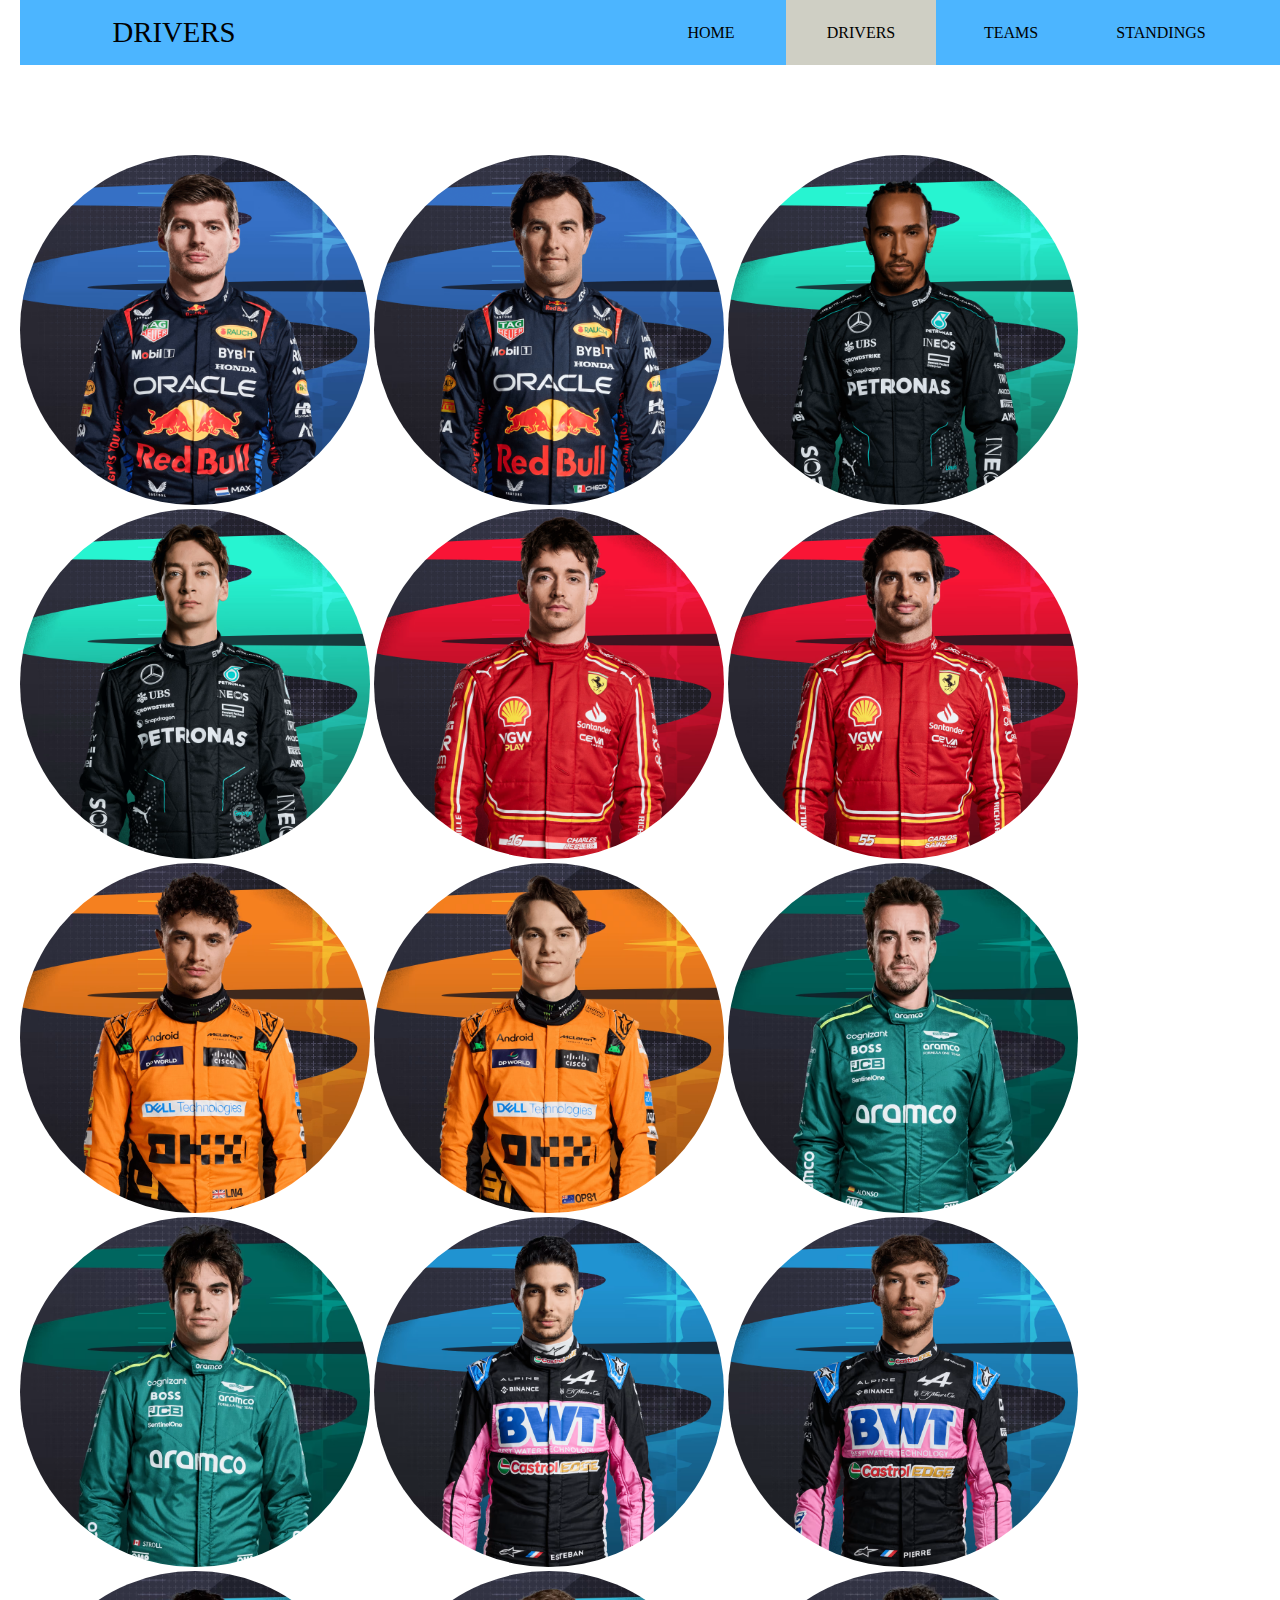
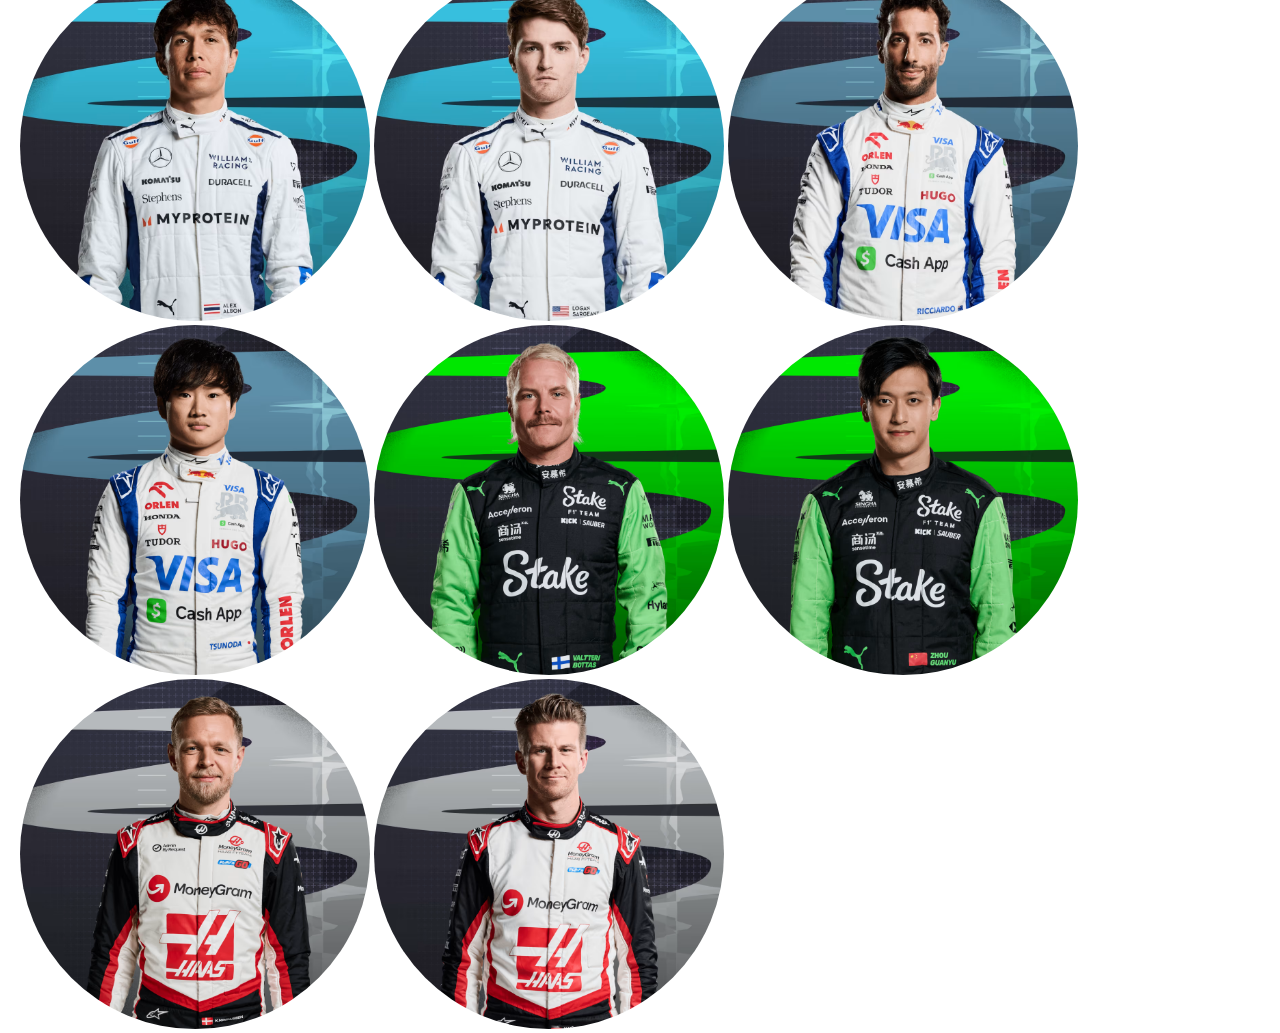
==== drivers.html @ 5ef73b14 "First" ====
<!DOCTYPE html>
<html>

<head lang="en">
    <!--Defines characters and language-->
    <meta charset="utf-8" content="width=device-width, initial-scale=1.0">
    <!--Style sheet reference-->
    <link rel="stylesheet" type="text/css" href="css/style.css">

    <!--Favicon-->
    <link rel="icon" type="image/x-icon" href="favicon/f1logo.avif">

    <title>Drivers</title>
</head>

<header>
    <!--Navigation bar-->
    <nav class="nav">
        <div class="nav-container">
            <div class="page">
                <a>Drivers</a>
            </div>
            <div class="main_list" id="mainListDiv">
                <ul>
                    <li><a href="index.html">Home</a></li>
                    <li><a href="#" class="current-page">Drivers</a>
                        <ul>
                            <li><a href="legends.html">Legends</a></li>
                        </ul>
                    </li>
                    <li><a href="teams.html">Teams</a></li>
                    <li><a href="#">Standings</a>
                        <ul>
                            <li><a href="driverStanding.html">Driver Standings</a></li>
                            <li><a href="constructorStandings.html">Constructor Standings</a></li>
                        </ul>
                    </li>
                </ul>
            </div>
            <div class="media_button">
                <button class="main_media_button" id="mediaButton">
                    <span></span>
                    <span></span>
                    <span></span>
                </button>
            </div>
        </div>
    </nav>
</header>

<body>

    <div class="drivers">
        <!--Images below all taken from https://www.formula1.com/en/drivers/max-verstappen.html-->
        <div class="pics">
            <div class="container">
                <img src="drivers_img/max.avif" alt="Max" class="image">
                <a href="https://www.formula1.com/en/drivers/max-verstappen.html" target="_blank">
                    <div class="overlay redbull">
                        <div class="text">
                            <b><u>Max Verstappen</u></b> <br>
                            He was born in Belgium.
                            He is a 3 time World Champion and the youngest
                            grand prix winner.
                        </div>
                    </div>
                </a>
            </div>

            <div class="container">
                <img src="drivers_img/checo.avif" alt="Checo" class="image">
                <a href="https://www.formula1.com/en/drivers/sergio-perez.html" target="_blank">
                    <div class="overlay redbull">
                        <div class="text">
                            <b><u>Sergio "Checo" Perez</u></b> <br>
                            Previously racing for Sauber, Mclaren,
                            Force India and Racing Point, now drives for
                            Redbull.
                        </div>
                    </div>
                </a>
            </div>

            <div class="container">
                <img src="drivers_img/lewis.avif" alt="Lewis" class="image">
                <a href="https://www.formula1.com/en/drivers/lewis-hamilton.html" target="_blank">
                    <div class="overlay mercedes">
                        <div class="text">
                            <b><u>Sir Lewis Hamilton</u></b> <br>
                            Lewis has 103 victories , 103 pole positions and
                            183 podiums. He is a 7 time World Champion.
                        </div>
                    </div>
                </a>
            </div>

            <div class="container">
                <img src="drivers_img/george.avif" alt="George" class="image">
                <a href="https://www.formula1.com/en/drivers/george-russell.html" target="_blank">
                    <div class="overlay mercedes">
                        <div class="text">
                            <b><u>George Russell</u></b> <br>
                            George Russell drove for Williams from
                            2019-2021 where he moved to their sister team,
                            Mercedes.
                        </div>
                    </div>
                </a>
            </div>

            <div class="container">
                <img src="drivers_img/charles.avif" alt="Charles" class="image">
                <a href="https://www.formula1.com/en/drivers/charles-leclerc.html" target="_blank">
                    <div class="overlay ferrari">
                        <div class="text">
                            <b><u>Charles Leclerc</u></b> <br>
                            He as born in Monte Carlo, Monaco.
                            Charles has won 5 races and 23 podiums.
                        </div>
                    </div>
                </a>
            </div>

            <div class="container">
                <img src="drivers_img/carlos.avif" alt="Carlos" class="image">
                <a href="https://www.formula1.com/en/drivers/carlos-sainz.html" target="_blank">
                    <div class="overlay ferrari">
                        <div class="text">
                            <b><u>Carlos Sainz</u></b> <br>
                            Carlos has driven for 4 teams over his
                            8 year career: Toro Rosso, Renault, Mclaren
                            and Ferrari.
                            At the 2022 British Grand Prix, Sainz
                            got his first career win.
                        </div>
                    </div>
                </a>
            </div>

            <div class="container">
                <img src="drivers_img/lando.avif" alt="Lando" class="image">
                <a href="https://www.formula1.com/en/drivers/lando-norris.html" target="_blank">
                    <div class="overlay mclaren">
                        <div class="text">
                            <b><u>Lando Norris</u></b> <br>
                            Lando is a Birtish and Belgian driver.
                            He has only raced for Mclaren since he started in 2019.
                            Lando has not had his first race win yet.
                        </div>
                    </div>
                </a>
            </div>

            <div class="container">
                <img src="drivers_img/oscar.avif" alt="Oscar" class="image">
                <a href="https://www.formula1.com/en/drivers/oscar-piastri.html" target="_blank">
                    <div class="overlay mclaren">
                        <div class="text">
                            <b><u>Oscar Piastri</u></b> <br>
                            Oscar stared his F1 career in 2023,
                            starting with Mclaren.
                            In the Qatar Sprint race, the Australian
                            took his first F1 race win.
                        </div>
                    </div>
                </a>
            </div>

            <div class="container">
                <img src="drivers_img/fernando.avif" alt="Fernando" class="image">
                <a href="https://www.formula1.com/en/drivers/fernando-alonso.html" target="_blank">
                    <div class="overlay aston">
                        <div class="text">
                            <b><u>Fernando Alonso</u></b> <br>
                            The 4 time World Champion is only
                            1 of the 5 frivers to win a Formula 1
                            World Championship and Le Mans 24 hours.
                        </div>
                    </div>
                </a>
            </div>

            <div class="container">
                <img src="drivers_img/lance.avif" alt="Lance" class="image">
                <a href="https://www.formula1.com/en/drivers/lance-stroll.html" target="_blank">
                    <div class="overlay aston">
                        <div class="text">
                            <b><u>Lance Stroll</u></b> <br>
                            The Canadian driver has prviously driven for
                            Williams and Racing Point before moving to Astone Martin
                            in 2021.
                        </div>
                    </div>
                </a>
            </div>

            <div class="container">
                <img src="drivers_img/ocon.avif" alt="Ocon" class="image">
                <a href="https://www.formula1.com/en/drivers/esteban-ocon.html" target="_blank">
                    <div class="overlay alpine">
                        <div class="text">
                            <b><u>Esteban Ocon</u></b> <br>
                            Making his F1 debut in 2016
                            racing for Manor Racing, moving to Renault
                            in 2020, who turned to alpine in 2021.
                            Winning his first F1 race in 2021
                        </div>
                    </div>
                </a>
            </div>

            <div class="container">
                <img src="drivers_img/gasly.avif" alt="Gasly" class="image">
                <a href="https://www.formula1.com/en/drivers/pierre-gasly.html" target="_blank">
                    <div class="overlay alpine">
                        <div class="text">
                            <b><u>Pierre Gasly</u></b> <br>
                            Gasly joined Formula 1 in 2017 for Toro Rosso
                            before joining Alpine in 2023. Getting his first win
                            in Monza in 2020.
                        </div>
                    </div>
                </a>
            </div>

            <div class="container">
                <img src="drivers_img/albon.avif" alt="Albon" class="image">
                <a href="https://www.formula1.com/en/drivers/alexander-albon.html" target="_blank">
                    <div class="overlay williams">
                        <div class="text">
                            <b><u>Alexander Albon</u></b> <br>
                            Alex is a Thai and british F1 driver.
                            Starting in 2019 for Toro Rosso driving with Max
                            Verstappen before moving to Williams in 2022.
                        </div>
                    </div>
                </a>
            </div>

            <div class="container">
                <img src="drivers_img/logan.avif" alt="Logan" class="image">
                <a href="https://www.formula1.com/en/drivers/logan-sargeant.html" target="_blank">
                    <div class="overlay williams">
                        <div class="text">
                            <b><u>Logan Sargeant</u></b> <br>
                            Younger brother of NASCAR driver
                            Dalton Sargeant, the American joined Formula 1
                            in 2023 for Williams.
                        </div>
                    </div>
                </a>
            </div>

            <div class="container">
                <img src="drivers_img/daniel.avif" alt="Daniel" class="image">
                <a href="https://www.formula1.com/en/drivers/daniel-ricciardo.html" target="_blank">
                    <div class="overlay toro">
                        <div class="text">
                            <b><u>Daniel Ricciardo</u></b> <br>
                            The Australian driver started his career
                            in 2011 for a Spanish team HRT.
                            He has raced for 5 teams since then:
                            Toro Rosso, Red Bull, Renault, Mclaren and
                            AlphaTauri.
                        </div>
                    </div>
                </a>
            </div>

            <div class="container">
                <img src="drivers_img/yuki.avif" alt="Yuki" class="image">
                <a href="https://www.formula1.com/en/drivers/yuki-tsunoda.html" target="_blank">
                    <div class="overlay toro">
                        <div class="text">
                            <b><u>Yuki Tsunoda</u></b> <br>
                            Yuki started F1 in 2021, driving for AlphaTauri
                            and is still driving for them. He has not won
                            a race yet
                        </div>
                    </div>
                </a>
            </div>

            <div class="container">
                <img src="drivers_img/bottas.avif" alt="Bottas" class="image">
                <a href="https://www.formula1.com/en/drivers/valtteri-bottas.html" target="_blank">
                    <div class="overlay kick">
                        <div class="text">
                            <b><u>Valterri Bottas</u></b> <br>
                            Bottas is a Finnish driver. He started racing
                            in 2013 for Williams until 2016. He then moved to
                            Mercedes next to Lewis Hamilton. He then moved to Kick Sauber
                            in 2022.
                        </div>
                    </div>
                </a>
            </div>

            <div class="container">
                <img src="drivers_img/zhou.avif" alt="Zhou" class="image">
                <a href="https://www.formula1.com/en/drivers/guanyu-zhou.html" target="_blank">
                    <div class="overlay kick">
                        <div class="text">
                            <b><u>Zhou Guanyu</u></b> <br>
                            He is the first Chinese Formula 1 driver. Debuting
                            in 2022. In his debut race on Bahrain, he finished in 10th
                            gaining him a point in his first ever Formula 1 race.
                        </div>
                    </div>
                </a>
            </div>

            <div class="container">
                <img src="drivers_img/kmag.avif" alt="Kmag" class="image">
                <a href="https://www.formula1.com/en/drivers/kevin-magnussen.html" target="_blank">
                    <div class="overlay haas">
                        <div class="text">
                            <b><u>Kevin Magnussen</u></b> <br>
                            The Danish driver debuted in F1 in 2014 to 2020, to come make a
                            surprise comeback in 2020. Starting with Mclaren and moving to Renault.
                            Then came back with Haas.
                        </div>
                    </div>
                </a>
            </div>

            <div class="container">
                <img src="drivers_img/nico.avif" alt="Nico" class="image">
                <a href="https://www.formula1.com/en/drivers/nico-hulkenberg.html" target="_blank">
                    <div class="overlay haas">
                        <div class="text">
                            <b><u>Nico Hülkenberg</u></b> <br>
                            Hülkenberg is a German driver.
                            He has driven for many teams:
                            Williams, Force India, Sauber, Renault,
                            Racing Point, Aston Martin, Haas.
                        </div>
                    </div>
                </a>
            </div>
        </div>
    </div>    

    <script src="js/script.js"></script>
</body>

<footer>

</footer>

</html>
---- css/style.css ----
* {
    margin: 0;
    padding: 0;
    transition: all 0.4s;
}

body {
    margin-left: 20px;
    background-color: rgb(255, 255, 255);
}


table {
    width: 100%;
}

table,
th,
td {
    padding-right: 10px;
    padding-bottom: 10px;
    text-align: left;
    font-size: 25px;
    /* border: 2px solid black; */
}

th {
    border: 2px solid black;
}

td {
    text-align: center;
    padding-left: 8px;
    border-color: rgb(52, 46, 46);
    border-style: ridge;
}


/* Code taken from https://codepen.io/abdosteif/pen/bRoyMb */
.nav-container {
    margin: 0 5% 5% 5%;
}

/* Navbar section */

.current-page {
    background-color: rgb(207, 207, 196);
}

.nav {
    margin-bottom: 20px;
    width: 100%;
    height: 65px;
    position: fixed;
    line-height: 65px;
    text-align: center;
    /* Bring the nav to the front so nothing overlaps it */
    z-index: 1;
    background-color: rgb(76, 181, 255);
}

.nav div.page {
    width: 180px;
    height: 10px;
    position: absolute;
}

.nav div.page a {
    text-decoration: none;
    color: black;
    font-size: 1.8em;
    text-transform: uppercase;
}


.nav div.main_list {
    width: 600px;
    height: 65px;
    float: right;
}

.nav div.main_list ul {
    width: 100%;
    height: 65px;
    display: flex;
    list-style: none;
}

.nav div.main_list ul ul {
    display: none;
}

.nav div.main_list ul li {
    width: 150px;
    height: 65px;
    background-color: rgb(76, 181, 255);
}

.nav div.main_list li a {
    display: block;
    width: 150px;
    height: 65px;
    text-align: center;
    text-decoration: none;
    line-height: 50px;
}

.nav div.main_list ul li a {
    text-decoration: none;
    color: black;
    line-height: 65px;
    text-transform: uppercase;
}

.nav div.main_list ul li a:hover {
    background-color: darkgrey;
}

.nav div.main_list li:hover ul {
    display: flex;
    flex-direction: column;
    width: 100%;
}

.nav div.main_list li:hover ul li a {
    width: 100%;
    text-align: center;
    line-height: 1.9em;
}

.nav div.media_button {
    width: 40px;
    height: 40px;
    background-color: transparent;
    position: absolute;
    right: 15px;
    top: 12px;
    display: none;
}

.nav div.media_button button.main_media_button {
    width: 100%;
    height: 100%;
    background-color: transparent;
    outline: 0;
    border: none;
    cursor: pointer;
}

.nav div.media_button button.main_media_button span {
    width: 98%;
    height: 1px;
    display: block;
    background-color: black;
    margin-top: 9px;
    margin-bottom: 10px;
}

.nav div.media_button button.main_media_button:hover span:nth-of-type(1) {
    transform: rotateY(180deg);
    transition: all 0.5s;
    background-color: #c0c0c0;
}

.nav div.media_button button.main_media_button:hover span:nth-of-type(2) {
    transform: rotateY(180deg);
    transition: all 0.4s;
    background-color: #c0c0c0;
}

.nav div.media_button button.main_media_button:hover span:nth-of-type(3) {
    transform: rotateY(180deg);
    transition: all 0.3s;
    background-color: #c0c0c0;
}

.nav div.media_button button.active span:nth-of-type(1) {
    transform: rotate3d(0, 0, 1, 45deg);
    position: absolute;
    margin: 0;
}

.nav div.media_button button.active span:nth-of-type(2) {
    display: none;
}

.nav div.media_button button.active span:nth-of-type(3) {
    transform: rotate3d(0, 0, 1, -45deg);
    position: absolute;
    margin: 0;
}

.nav div.media_button button.active:hover span:nth-of-type(1) {
    transform: rotate3d(0, 0, 1, 20deg);
}

.nav div.media_button button.active:hover span:nth-of-type(3) {
    transform: rotate3d(0, 0, 1, -20deg);
}

/* Medai qurey section */

@media screen and (min-width: 768px) and (max-width: 1024px) {

    .container {
        margin: 0;
    }

}

@media screen and (max-width:768px) {

    .container {
        margin: 0;
        position: relative;
    }

    .nav div.page {
        margin-left: 15px;
    }

    .nav div.main_list {
        width: 100%;
        margin-top: 65px;
        height: 0px;
        overflow: hidden;
    }

    .nav div.show_list {
        height: 200px;
    }

    .nav div.main_list ul {
        flex-direction: column;
        width: 100%;
        height: 200px;
        top: 80px;
        right: 0;
        left: 0;
    }

    .nav div.main_list ul li {
        width: 100%;
        height: 40px;
        background-color: rgb(76, 181, 255);
    }

    .nav div.main_list ul li a {
        text-align: center;
        line-height: 40px;
        width: 100%;
        height: 40px;
        display: table;
    }

    .nav div.main_list ul li:hover {
        width: 100%;
    }

    .nav div.main_list ul li:hover ul li {
        position: relative;
        width: 100%;
        display: flex; 
        flex-direction: column;
        /* justify-content: space-around; */
        /* background-color: rgb(76, 181, 255); */
    }

    .nav div.main_list ul li:hover ul li ul {
        top: 0;
    } 
    

    .nav div.media_button {
        display: block;
    }
}

/* End of code referenced */

.current-page {
    background-color: rgb(207, 207, 196);
}

div.drivers {
    padding-top: 75px;
}

.center {
    display: flex;
    margin: auto;
    width: 75%;
    position: relative;
    align-items: center;
    justify-content: center;
}

.container {
    display: inline-block;
    position: relative;
    width: 350px;
    height: 350px;
    border-radius: 50%;
    /* border: 1px solid red; */
}

.pics {
    width: 100%;
    overflow: auto;
    display: inline-block;
    margin: 0 20px 0 0;
    /* Moves the pictures down from the navbar */
    -webkit-transform: translateY(80px);
    transform: translateY(80px);
    /* border: 1px solid rgb(230, 0, 255); */
}

img.image {
    display: inline-block;
    margin-right: 20px;
    width: 350px;
    height: 350px;
    border-radius: 50%;
    /* border: 2px solid rgb(78, 15, 227); */
}


.overlay {
    position: absolute;
    top: 0;
    bottom: 100%;
    left: 0;
    right: 0;
    background-color: rgb(36, 160, 200);
    overflow: hidden;
    width: 100%;
    height: 0;
    transition: .5s ease;
    border-radius: 50%;
    opacity: 92.5%;
}

.container:hover .overlay {
    bottom: 0;
    height: 100%;
}

.text {
    color: white;
    font-size: 20px;
    position: absolute;
    top: 50%;
    left: 50%;
    -webkit-transform: translate(-50%, -50%);
    -ms-transform: translate(-50%, -50%);
    transform: translate(-50%, -50%);
    text-align: center;
}

.team-container {
    display: inline-block;
    position: relative;
    width: 864px;
    height: 250px;
    border-radius: 20px;
    border: 1px solid black;
    border-left: 0;
    border-top: 0;
    border-right: 0;
}


.team-image {
    display: block;
    border-radius: 30%;
    width: 864px;
    height: 250px;
}

.team-overlay {
    position: absolute;
    top: 100px;
    left: 0;
    right: 0;
    border-radius: 30%;
    /* background-color: #008CBA; */
    overflow: hidden;
    width: 0;
    height: 100%;
    transition: .2s ease;
}

.team-container:hover .team-overlay {
    width: 100%;
    border-radius: 30%;
}

.team-text {
    color: black;
    font-size: 40px;
    position: absolute;
    text-align: center;
    top: 50%;
    left: 50%;
    border-radius: 30%;
    -webkit-transform: translate(-50%, -50%);
    -ms-transform: translate(-50%, -50%);
    transform: translate(-50%, -50%);
    white-space: nowrap;
}

.table-center {
    margin: auto;
    width: 75%;
    align-items: center;
    justify-content: center;
    position: relative;
}

.table-header {
    background-color: rgb(175, 0, 52);
    border: 1px solid black;
    color: white;
}

/* colours for the drivers to indicate
the teams they are in
*/
.redbull {
    background-color: rgb(25, 115, 204);
}

.mercedes {
    background-color: rgb(0, 238, 200);
}

.ferrari {
    background-color: rgb(255, 0, 41);
}

.mclaren {
    background-color: rgb(255, 120, 0);
}

.aston {
    background-color: rgb(0, 100, 92);
}

.alpine {
    background-color: rgb(0, 145, 209);
}

.williams {
    background-color: rgb(0, 187, 218);
}

.toro {
    background-color: rgb(73, 138, 164);
}

.kick {
    background-color: rgb(0, 228, 0);
}

.haas {
    background-color: rgb(175, 182, 183);
}

.historic {
    background-color: rgb(128, 128, 128);
}

/*Different colour of team colour because it doesn't look nice in the table*/
.redbull-table {
    background-color: rgb(74, 158, 212);
}

.aston-table {
    background-color: rgb(3, 150, 138);
}
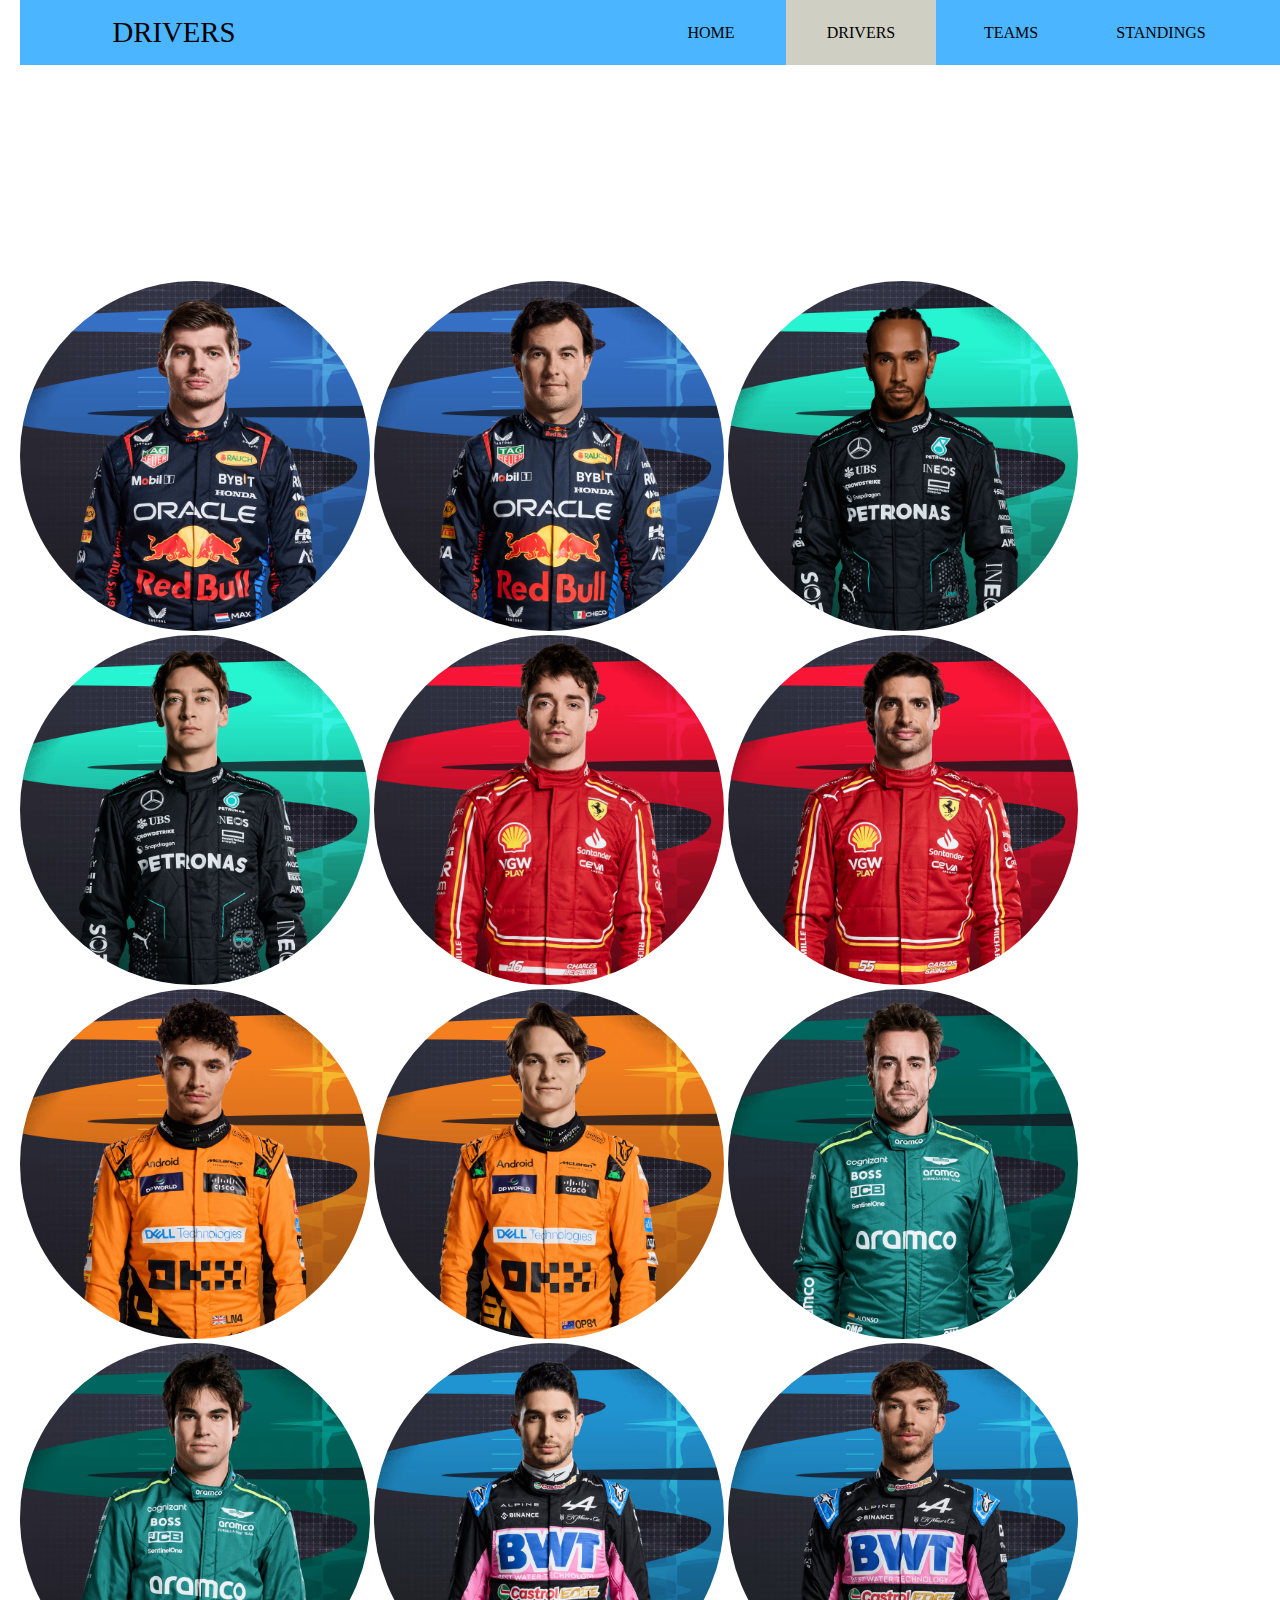
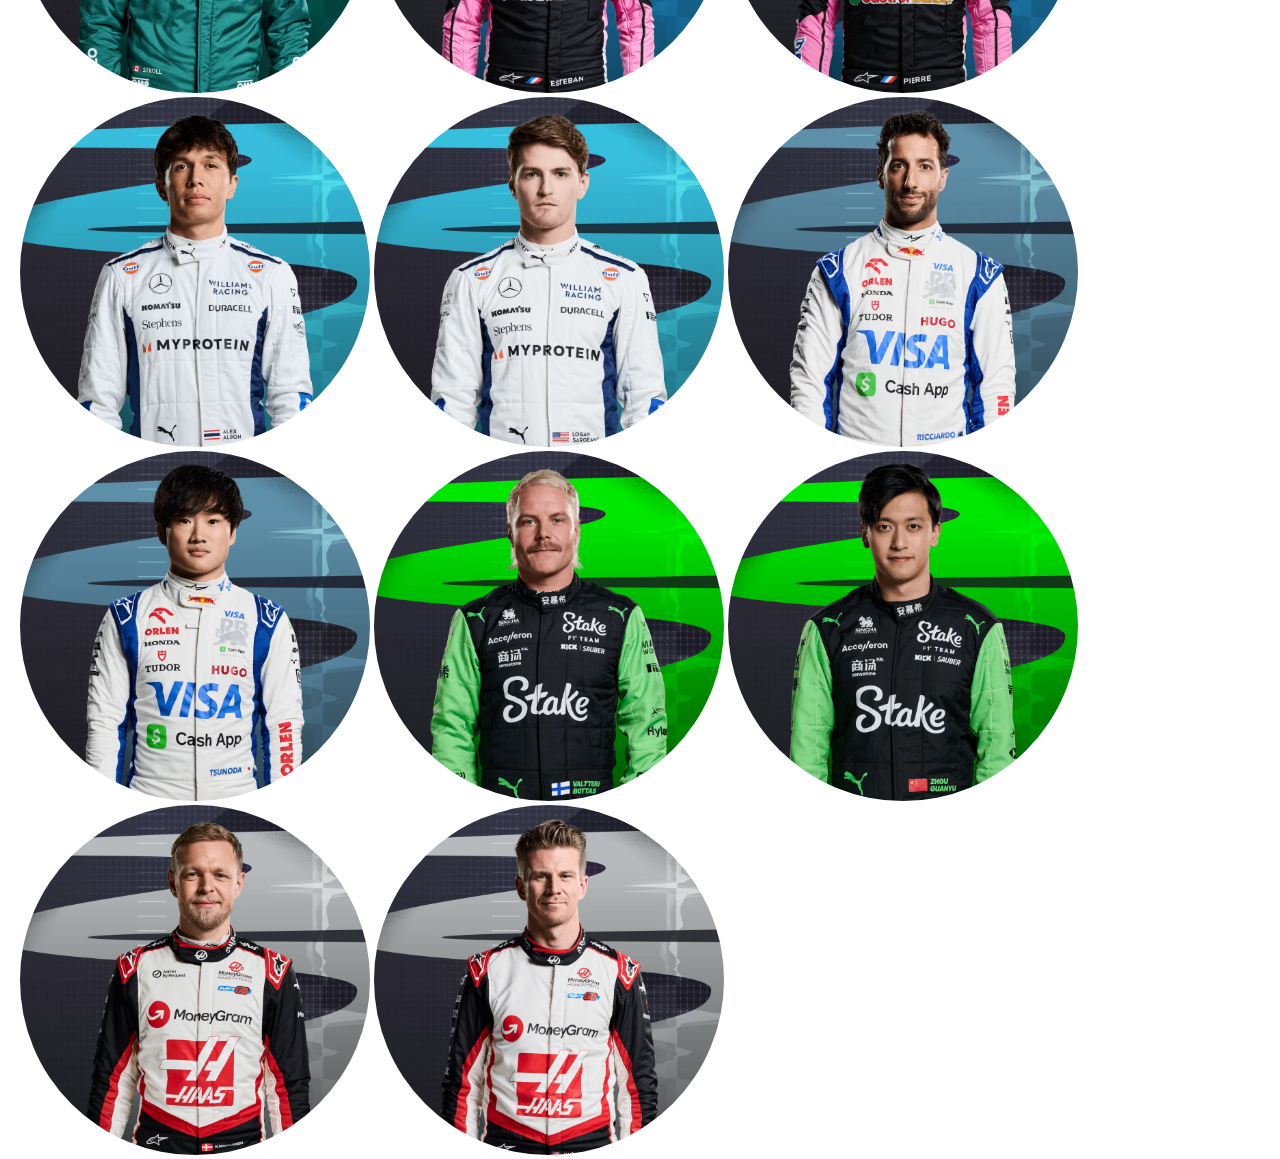
==== commit fcaf0bdc: "Changes to css and add javascript function" ====
--- a/drivers.html
+++ b/drivers.html
@@ -24,13 +24,13 @@
                 <ul>
                     <li><a href="index.html">Home</a></li>
                     <li><a href="#" class="current-page">Drivers</a>
-                        <ul>
+                        <ul class="dropdown-content">
                             <li><a href="legends.html">Legends</a></li>
                         </ul>
                     </li>
                     <li><a href="teams.html">Teams</a></li>
                     <li><a href="#">Standings</a>
-                        <ul>
+                        <ul class="dropdown-content">
                             <li><a href="driverStanding.html">Driver Standings</a></li>
                             <li><a href="constructorStandings.html">Constructor Standings</a></li>
                         </ul>
@@ -38,7 +38,7 @@
                 </ul>
             </div>
             <div class="media_button">
-                <button class="main_media_button" id="mediaButton">
+                <button href="javascript:void(0);" class="main_media_button" id="mediaButton" onclick="dropDown()">
                     <span></span>
                     <span></span>
                     <span></span>
--- a/css/style.css
+++ b/css/style.css
@@ -9,6 +9,9 @@
     background-color: rgb(255, 255, 255);
 }
 
+header {
+    padding-bottom: 10%;
+}
 
 table {
     width: 100%;
@@ -199,7 +202,7 @@
 }
 
 /* Medai qurey section */
-
+/* Make topnav responsive */
 @media screen and (min-width: 768px) and (max-width: 1024px) {
 
     .container {
@@ -209,6 +212,16 @@
 }
 
 @media screen and (max-width:768px) {
+
+    /* .nav.responsive {
+        position: relative;
+    } */
+
+    .nav.responsive ul li ul li {
+        float: none;
+        display: block;
+        text-align: left;
+    }
 
     .container {
         margin: 0;
@@ -260,16 +273,17 @@
     .nav div.main_list ul li:hover ul li {
         position: relative;
         width: 100%;
-        display: flex; 
+        display: flex;
         flex-direction: column;
-        /* justify-content: space-around; */
-        /* background-color: rgb(76, 181, 255); */
-    }
-
+        justify-content: space-around;
+        background-color: rgb(76, 181, 255);
+    }
+
+    
     .nav div.main_list ul li:hover ul li ul {
         top: 0;
-    } 
-    
+    }
+
 
     .nav div.media_button {
         display: block;
@@ -277,6 +291,20 @@
 }
 
 /* End of code referenced */
+
+.dropdown-content {
+    display: none;
+    position: absolute;
+    /* min-width: 160px; */
+    z-index: 1;
+}
+
+.dropdown-content li a{
+    float: none;
+    display: block;
+    text-align: left;
+    text-decoration: none;
+}
 
 .current-page {
     background-color: rgb(207, 207, 196);
@@ -379,7 +407,7 @@
 
 .team-overlay {
     position: absolute;
-    top: 100px;
+    /* top: 100px; */
     left: 0;
     right: 0;
     border-radius: 30%;
